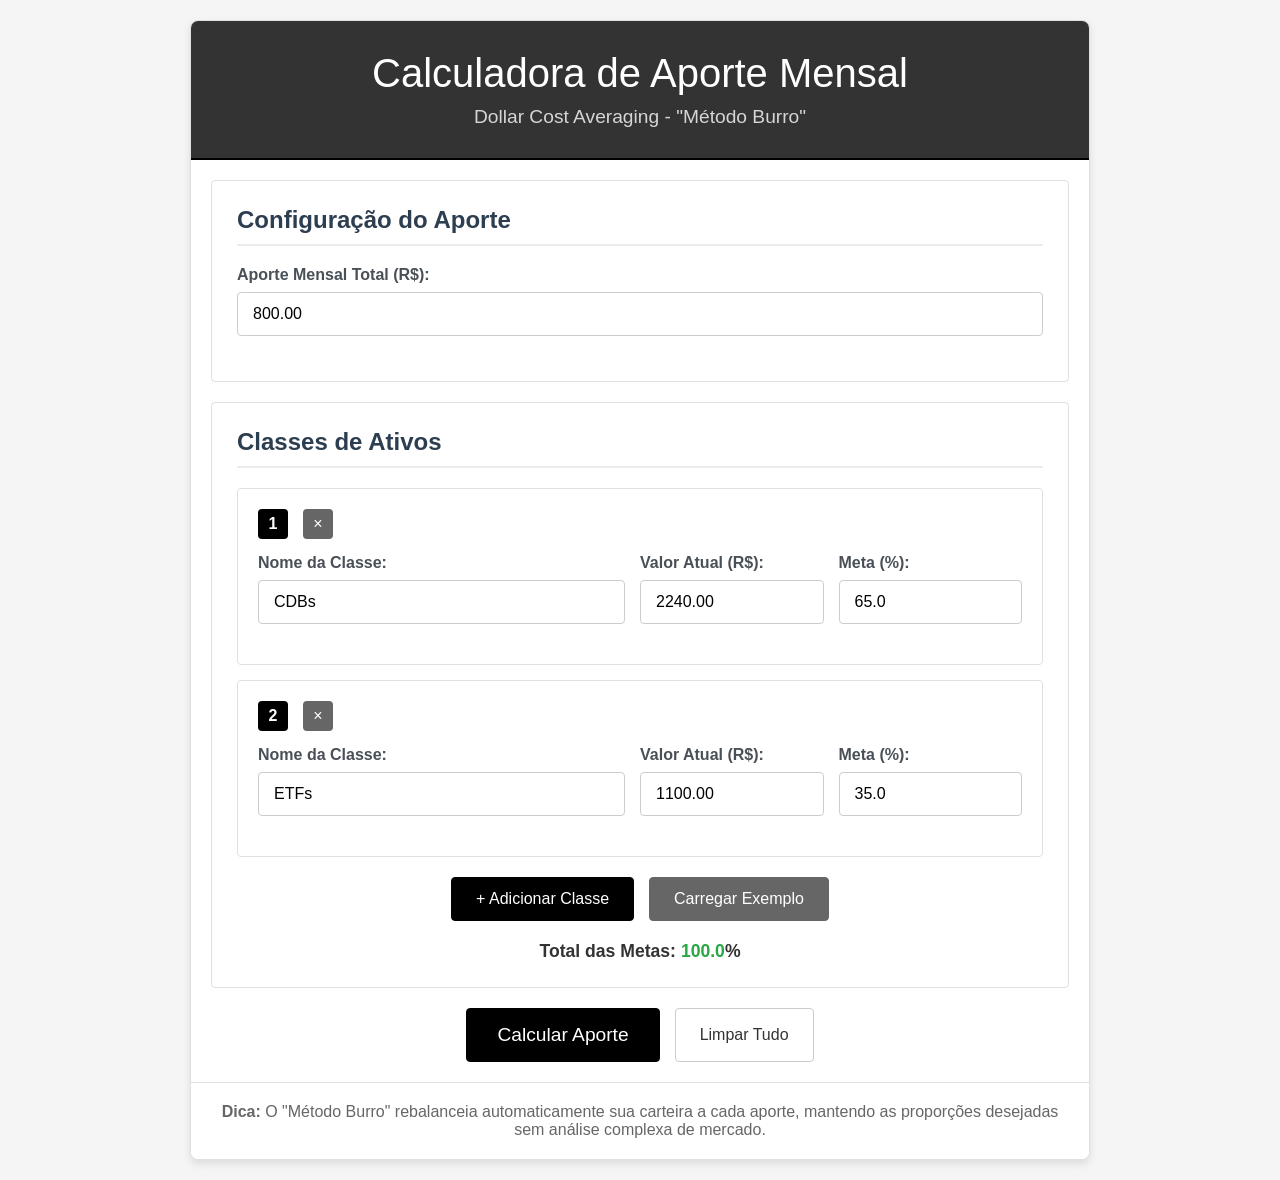
==== docs/index.html @ 35b10c6a "rename folder" ====
<!DOCTYPE html>
<html lang="pt-BR">

<head>
    <meta charset="UTF-8">
    <meta name="viewport" content="width=device-width, initial-scale=1.0">
    <title>Calculadora de Aporte Mensal - Dollar Cost Averaging</title>
    <link rel="stylesheet" href="style.css">
</head>

<body>
    <div class="container">
        <header>
            <h1>Calculadora de Aporte Mensal</h1>
            <p class="subtitle">Dollar Cost Averaging - "Método Burro"</p>
        </header>

        <div class="card">
            <h2>Configuração do Aporte</h2>
            <div class="form-group">
                <label for="aporte-total">Aporte Mensal Total (R$):</label>
                <input type="number" id="aporte-total" min="0" step="0.01" placeholder="800.00">
            </div>
        </div>

        <div class="card">
            <h2>Classes de Ativos</h2>
            <div id="classes-container">
                <!-- Classes serão adicionadas dinamicamente aqui -->
            </div>

            <div class="button-group">
                <button id="add-classe" class="btn btn-primary">+ Adicionar Classe</button>
                <button id="exemplo-preset" class="btn btn-secondary">Carregar Exemplo</button>
            </div>

            <div class="meta-total">
                <strong>Total das Metas: <span id="total-percentual">0.0</span>%</strong>
                <span id="warning-percentual" class="warning hidden">O total deve somar 100%</span>
            </div>
        </div>

        <div class="button-group">
            <button id="calcular" class="btn btn-success btn-large">Calcular Aporte</button>
            <button id="limpar" class="btn btn-danger">Limpar Tudo</button>
        </div>

        <div id="resultado" class="card hidden">
            <h2>Resultado da Análise</h2>

            <div class="resultado-section">
                <h3>Carteira ANTES do Aporte:</h3>
                <div id="carteira-antes"></div>
                <div class="total-patrimonio">
                    <strong>Patrimônio Total: R$ <span id="total-antes">0.00</span></strong>
                </div>
            </div>

            <div class="resultado-section">
                <h3>Recomendação de Aporte:</h3>
                <div id="recomendacao-aporte"></div>
                <div class="total-aporte">
                    <strong>Total Aportado: R$ <span id="total-aporte-calculado">0.00</span></strong>
                </div>
            </div>

            <div class="resultado-section">
                <h3>Carteira DEPOIS do Aporte:</h3>
                <div id="carteira-depois"></div>
                <div class="total-patrimonio">
                    <strong>Novo Patrimônio Total: R$ <span id="total-depois">0.00</span></strong>
                </div>
            </div>
        </div>

        <footer>
            <p><strong>Dica:</strong> O "Método Burro" rebalanceia automaticamente sua carteira a cada aporte,
                mantendo as proporções desejadas sem análise complexa de mercado.</p>
        </footer>
    </div>

    <script src="calculator.js"></script>
</body>

</html>
---- docs/style.css ----
/* Reset e base */
* {
    margin: 0;
    padding: 0;
    box-sizing: border-box;
}

body {
    font-family: 'Segoe UI', Tahoma, Geneva, Verdana, sans-serif;
    background: #f5f5f5;
    min-height: 100vh;
    padding: 20px;
    color: #333;
}

.container {
    max-width: 900px;
    margin: 0 auto;
    background: white;
    border-radius: 8px;
    box-shadow: 0 4px 8px rgba(0, 0, 0, 0.1);
    overflow: hidden;
    border: 1px solid #e0e0e0;
}

/* Header */
header {
    background: #333;
    color: white;
    padding: 30px;
    text-align: center;
    border-bottom: 2px solid #000;
}

header h1 {
    font-size: 2.5em;
    margin-bottom: 10px;
    font-weight: 300;
}

.subtitle {
    font-size: 1.2em;
    opacity: 0.8;
    font-weight: 300;
}

/* Cards */
.card {
    background: #fff;
    margin: 20px;
    padding: 25px;
    border-radius: 4px;
    border: 1px solid #e0e0e0;
}

.card h2 {
    color: #2c3e50;
    margin-bottom: 20px;
    font-size: 1.5em;
    border-bottom: 2px solid #e9ecef;
    padding-bottom: 10px;
}

/* Form elements */
.form-group {
    margin-bottom: 20px;
}

.form-group label {
    display: block;
    margin-bottom: 8px;
    font-weight: 600;
    color: #495057;
}

.form-group input {
    width: 100%;
    padding: 12px 15px;
    border: 1px solid #ccc;
    border-radius: 4px;
    font-size: 1em;
    transition: border-color 0.3s ease;
}

.form-group input:focus {
    outline: none;
    border-color: #000;
    box-shadow: none;
}

/* Classes de ativos */
.classe-item {
    background: white;
    border: 1px solid #e0e0e0;
    border-radius: 4px;
    padding: 20px;
    margin-bottom: 15px;
    position: relative;
}

.classe-item:hover {
    box-shadow: 0 5px 15px rgba(0, 0, 0, 0.1);
}

.classe-header {
    display: flex;
    justify-content: between;
    align-items: center;
    margin-bottom: 15px;
}

.classe-numero {
    background: #000;
    color: white;
    width: 30px;
    height: 30px;
    border-radius: 4px;
    display: flex;
    align-items: center;
    justify-content: center;
    font-weight: bold;
    margin-right: 15px;
}

.remove-classe {
    background: #666;
    color: white;
    border: none;
    border-radius: 4px;
    width: 30px;
    height: 30px;
    cursor: pointer;
    font-size: 16px;
    transition: background-color 0.3s ease;
}

.remove-classe:hover {
    background: #000;
}

.classe-fields {
    display: grid;
    grid-template-columns: 2fr 1fr 1fr;
    gap: 15px;
    align-items: end;
}

/* Buttons */
.btn {
    padding: 12px 24px;
    border: 1px solid #ccc;
    border-radius: 4px;
    font-size: 1em;
    font-weight: 500;
    cursor: pointer;
    transition: all 0.3s ease;
    text-decoration: none;
    display: inline-block;
    text-align: center;
    background: #fff;
    color: #333;
}

.btn-primary {
    background: #000;
    color: white;
    border-color: #000;
}

.btn-primary:hover {
    background: #333;
    border-color: #333;
}

.btn-secondary {
    background: #666;
    color: white;
    border-color: #666;
}

.btn-secondary:hover {
    background: #333;
    border-color: #333;
}

.btn-success {
    background: #000;
    color: white;
    border-color: #000;
}

.btn-success:hover {
    background: #333;
    border-color: #333;
}

.btn-danger {
    background: #fff;
    color: #333;
    border-color: #ccc;
}

.btn-danger:hover {
    background: #f5f5f5;
    border-color: #999;
}

.btn-large {
    font-size: 1.2em;
    padding: 15px 30px;
}

.button-group {
    display: flex;
    gap: 15px;
    justify-content: center;
    margin: 20px 0;
    flex-wrap: wrap;
}

/* Meta total */
.meta-total {
    text-align: center;
    margin-top: 20px;
    font-size: 1.1em;
}

.warning {
    color: #dc3545;
    display: block;
    margin-top: 5px;
}

/* Resultado */
.resultado-section {
    margin-bottom: 30px;
}

.resultado-section h3 {
    color: #2c3e50;
    margin-bottom: 15px;
    font-size: 1.3em;
}

.classe-resultado {
    display: flex;
    justify-content: space-between;
    align-items: center;
    padding: 10px 15px;
    margin-bottom: 8px;
    background: white;
    border-radius: 8px;
    border-left: 4px solid #4CAF50;
}

.classe-resultado.warning {
    border-left-color: #ffc107;
}

.aporte-item {
    display: flex;
    justify-content: space-between;
    align-items: center;
    padding: 12px 15px;
    margin-bottom: 8px;
    background: white;
    border-radius: 8px;
    border-left: 4px solid #007bff;
}

.aporte-item.zero {
    border-left-color: #6c757d;
    opacity: 0.7;
}

.total-patrimonio,
.total-aporte {
    background: #e9ecef;
    padding: 15px;
    border-radius: 8px;
    margin-top: 15px;
    text-align: center;
    font-size: 1.2em;
}

/* Footer */
footer {
    background: #fff;
    padding: 20px;
    text-align: center;
    border-top: 1px solid #e0e0e0;
    color: #666;
}

/* Utility classes */
.hidden {
    display: none !important;
}

.text-center {
    text-align: center;
}

/* Responsive */
@media (max-width: 768px) {
    .container {
        margin: 10px;
        border-radius: 4px;
    }

    .classe-fields {
        grid-template-columns: 1fr;
        gap: 10px;
    }

    .button-group {
        flex-direction: column;
    }

    .classe-resultado,
    .aporte-item {
        flex-direction: column;
        align-items: flex-start;
        gap: 5px;
    }

    header h1 {
        font-size: 2em;
    }

    .card {
        margin: 10px;
        padding: 20px;
    }
}

/* Animações */
@keyframes fadeIn {
    from {
        opacity: 0;
        transform: translateY(20px);
    }

    to {
        opacity: 1;
        transform: translateY(0);
    }
}

.card {
    animation: fadeIn 0.5s ease-out;
}

/* Status indicators */
.status-ok {
    color: #28a745;
    font-weight: bold;
}

.status-warning {
    color: #ffc107;
    font-weight: bold;
}

.status-error {
    color: #dc3545;
    font-weight: bold;
}
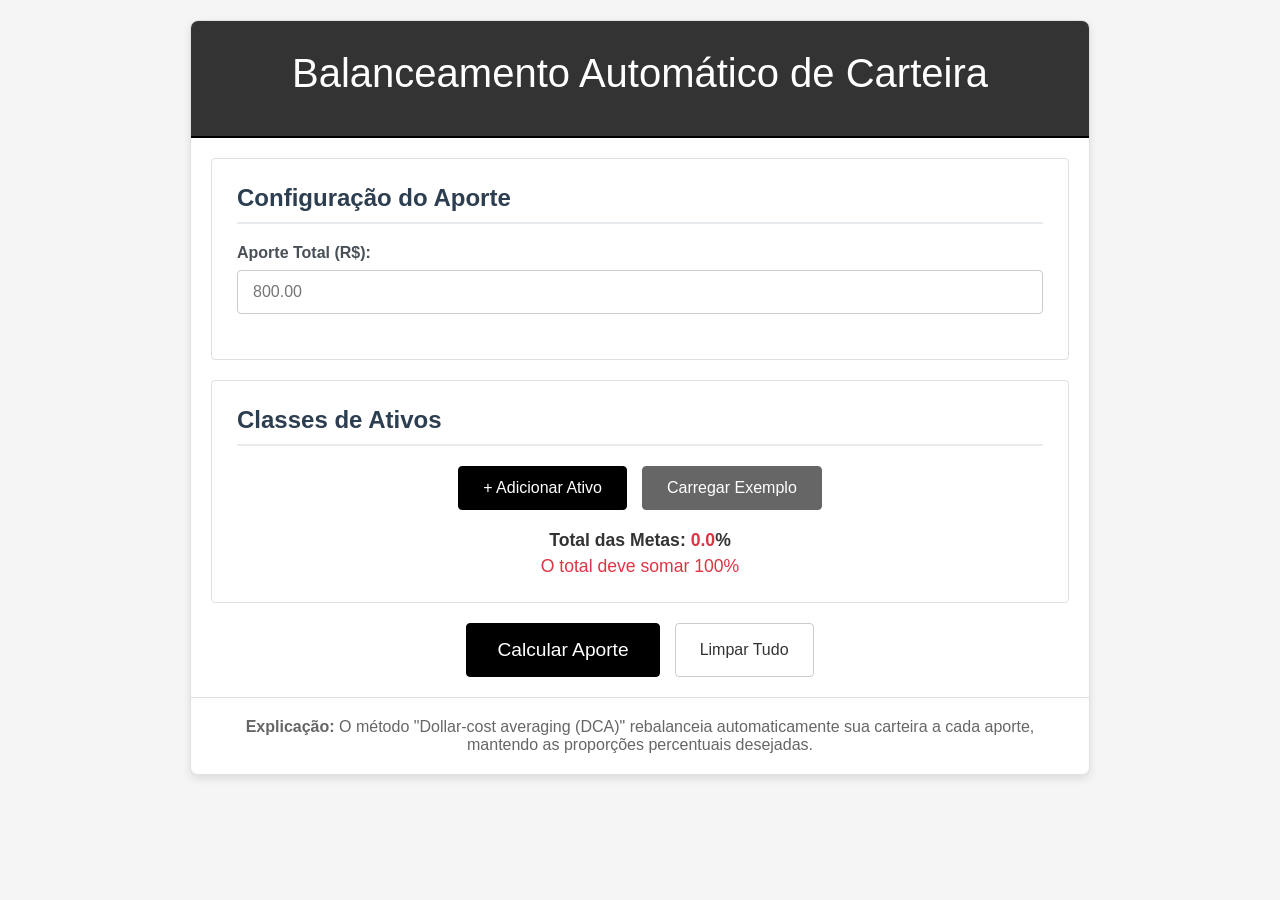
==== commit 380a2db6: "Update terminology in calculator and index files for consistency" ====
--- a/docs/index.html
+++ b/docs/index.html
@@ -4,21 +4,20 @@
 <head>
     <meta charset="UTF-8">
     <meta name="viewport" content="width=device-width, initial-scale=1.0">
-    <title>Calculadora de Aporte Mensal - Dollar Cost Averaging</title>
+    <title>Balanceamento Automático de Carteira</title>
     <link rel="stylesheet" href="style.css">
 </head>
 
 <body>
     <div class="container">
         <header>
-            <h1>Calculadora de Aporte Mensal</h1>
-            <p class="subtitle">Dollar Cost Averaging - "Método Burro"</p>
+            <h1>Balanceamento Automático de Carteira</h1>
         </header>
 
         <div class="card">
             <h2>Configuração do Aporte</h2>
             <div class="form-group">
-                <label for="aporte-total">Aporte Mensal Total (R$):</label>
+                <label for="aporte-total">Aporte Total (R$):</label>
                 <input type="number" id="aporte-total" min="0" step="0.01" placeholder="800.00">
             </div>
         </div>
@@ -30,7 +29,7 @@
             </div>
 
             <div class="button-group">
-                <button id="add-classe" class="btn btn-primary">+ Adicionar Classe</button>
+                <button id="add-classe" class="btn btn-primary">+ Adicionar Ativo</button>
                 <button id="exemplo-preset" class="btn btn-secondary">Carregar Exemplo</button>
             </div>
 
@@ -74,8 +73,8 @@
         </div>
 
         <footer>
-            <p><strong>Dica:</strong> O "Método Burro" rebalanceia automaticamente sua carteira a cada aporte,
-                mantendo as proporções desejadas sem análise complexa de mercado.</p>
+            <p><strong>Explicação:</strong> O método "Dollar-cost averaging (DCA)" rebalanceia automaticamente sua carteira a cada aporte,
+                mantendo as proporções percentuais desejadas.</p>
         </footer>
     </div>
 
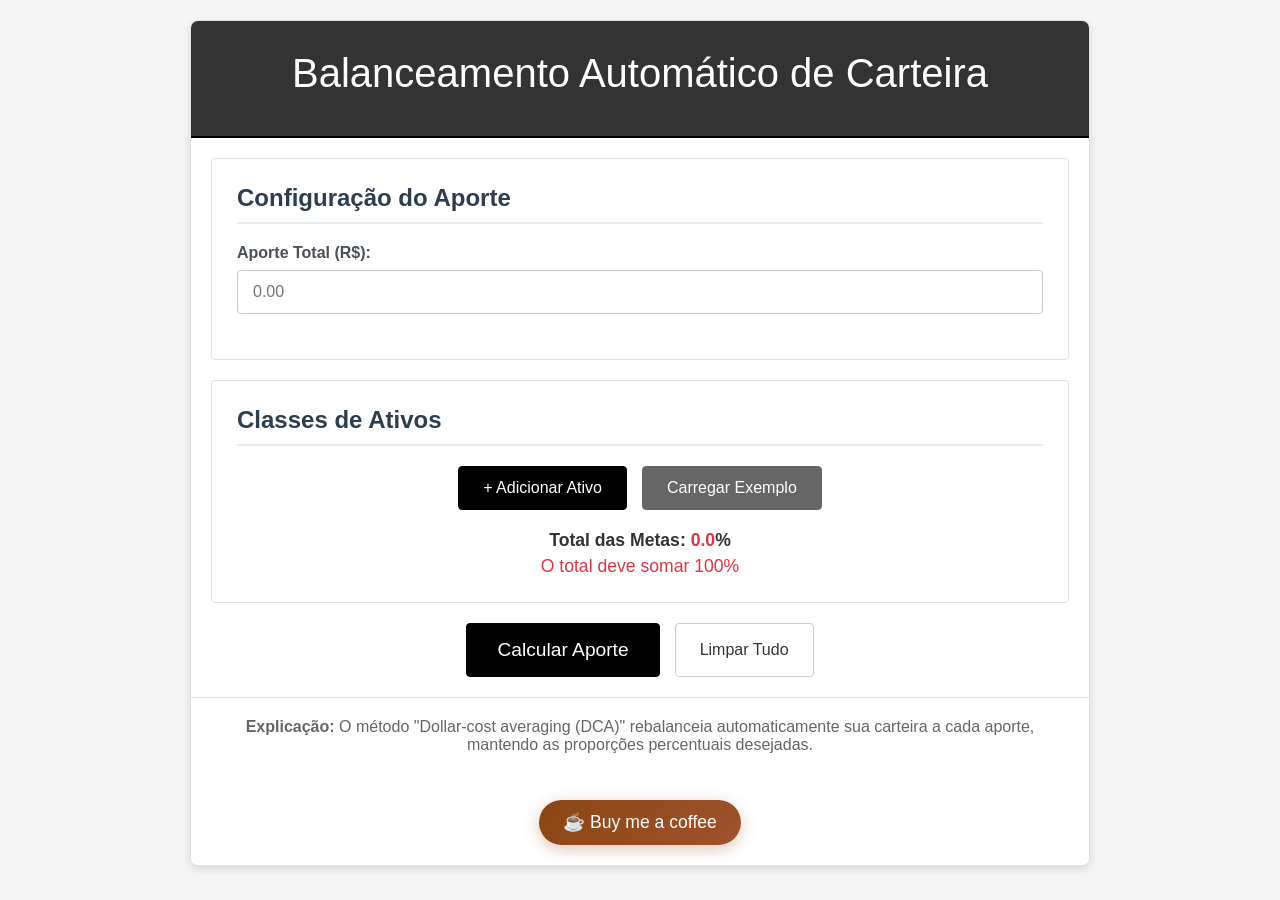
==== commit 67574819: "add buy me a coffee button" ====
--- a/docs/index.html
+++ b/docs/index.html
@@ -5,6 +5,7 @@
     <meta charset="UTF-8">
     <meta name="viewport" content="width=device-width, initial-scale=1.0">
     <title>Balanceamento Automático de Carteira</title>
+    <link rel="icon" type="image/x-icon" href="invest.ico">
     <link rel="stylesheet" href="style.css">
 </head>
 
@@ -18,7 +19,7 @@
             <h2>Configuração do Aporte</h2>
             <div class="form-group">
                 <label for="aporte-total">Aporte Total (R$):</label>
-                <input type="number" id="aporte-total" min="0" step="0.01" placeholder="800.00">
+                <input type="number" id="aporte-total" min="0" step="0.01" placeholder="0.00">
             </div>
         </div>
 
@@ -73,9 +74,32 @@
         </div>
 
         <footer>
-            <p><strong>Explicação:</strong> O método "Dollar-cost averaging (DCA)" rebalanceia automaticamente sua carteira a cada aporte,
+            <p><strong>Explicação:</strong> O método "Dollar-cost averaging (DCA)" rebalanceia automaticamente sua
+                carteira a cada aporte,
                 mantendo as proporções percentuais desejadas.</p>
+
+            <div class="coffee-section">
+                <button id="coffee-btn" class="btn btn-coffee">☕ Buy me a coffee</button>
+            </div>
         </footer>
+    </div>
+
+    <!-- Modal PIX -->
+    <div id="pix-modal" class="modal hidden">
+        <div class="modal-content">
+            <div class="modal-header">
+                <h3>☕ Obrigado pelo apoio!</h3>
+                <button class="modal-close" id="close-modal">&times;</button>
+            </div>
+            <div class="modal-body">
+                <p>Se este projeto te ajudou, considere fazer uma doação via PIX:</p>
+                <div class="pix-container">
+                    <div class="pix-key" id="pix-key">5076a610-5386-444b-b8be-851f63302595</div>
+                    <button id="copy-pix" class="btn btn-primary">📋 Copiar Chave PIX</button>
+                </div>
+                <p class="pix-note">Qualquer valor é muito bem-vindo! 🙏</p>
+            </div>
+        </div>
     </div>
 
     <script src="calculator.js"></script>
--- a/docs/style.css
+++ b/docs/style.css
@@ -365,4 +365,165 @@
 .status-error {
     color: #dc3545;
     font-weight: bold;
+}
+
+/* Coffee Button */
+.coffee-section {
+    margin-top: 25px;
+    padding-top: 20px;
+    border-top: 1px solid rgba(255, 255, 255, 0.2);
+}
+
+.btn-coffee {
+    background: linear-gradient(135deg, #8B4513, #A0522D);
+    color: white;
+    font-size: 1.1em;
+    padding: 12px 24px;
+    border-radius: 25px;
+    border: none;
+    cursor: pointer;
+    transition: all 0.3s ease;
+    box-shadow: 0 4px 15px rgba(139, 69, 19, 0.3);
+    position: relative;
+    overflow: hidden;
+}
+
+.btn-coffee:hover {
+    transform: translateY(-2px);
+    box-shadow: 0 6px 20px rgba(139, 69, 19, 0.4);
+    background: linear-gradient(135deg, #A0522D, #8B4513);
+}
+
+.btn-coffee::before {
+    content: '';
+    position: absolute;
+    top: 0;
+    left: -100%;
+    width: 100%;
+    height: 100%;
+    background: linear-gradient(90deg, transparent, rgba(255, 255, 255, 0.2), transparent);
+    transition: left 0.5s;
+}
+
+.btn-coffee:hover::before {
+    left: 100%;
+}
+
+/* Modal */
+.modal {
+    position: fixed;
+    top: 0;
+    left: 0;
+    width: 100%;
+    height: 100%;
+    background: rgba(0, 0, 0, 0.8);
+    backdrop-filter: blur(5px);
+    display: flex;
+    justify-content: center;
+    align-items: center;
+    z-index: 1000;
+    transition: opacity 0.3s ease;
+}
+
+.modal.hidden {
+    display: none;
+}
+
+.modal-content {
+    background: white;
+    border-radius: 20px;
+    max-width: 500px;
+    width: 90%;
+    max-height: 90vh;
+    overflow: auto;
+    box-shadow: 0 20px 40px rgba(0, 0, 0, 0.3);
+    animation: modalSlideIn 0.3s ease-out;
+}
+
+@keyframes modalSlideIn {
+    from {
+        transform: scale(0.7) translateY(-50px);
+        opacity: 0;
+    }
+
+    to {
+        transform: scale(1) translateY(0);
+        opacity: 1;
+    }
+}
+
+.modal-header {
+    padding: 25px 30px 15px;
+    border-bottom: 1px solid #eee;
+    display: flex;
+    justify-content: space-between;
+    align-items: center;
+}
+
+.modal-header h3 {
+    margin: 0;
+    color: #2c3e50;
+    font-size: 1.4em;
+}
+
+.modal-close {
+    background: none;
+    border: none;
+    font-size: 24px;
+    cursor: pointer;
+    color: #999;
+    transition: color 0.3s ease;
+    width: 30px;
+    height: 30px;
+    display: flex;
+    align-items: center;
+    justify-content: center;
+}
+
+.modal-close:hover {
+    color: #e74c3c;
+}
+
+.modal-body {
+    padding: 25px 30px 30px;
+    text-align: center;
+}
+
+.modal-body p {
+    margin-bottom: 20px;
+    color: #666;
+    line-height: 1.6;
+}
+
+.pix-container {
+    background: #f8f9fa;
+    border-radius: 15px;
+    padding: 25px;
+    margin: 20px 0;
+    border: 2px dashed #3498db;
+}
+
+.pix-key {
+    background: white;
+    padding: 15px;
+    border-radius: 10px;
+    border: 1px solid #ddd;
+    font-family: 'Courier New', monospace;
+    font-size: 0.9em;
+    color: #2c3e50;
+    margin-bottom: 15px;
+    word-break: break-all;
+    user-select: all;
+    cursor: pointer;
+    transition: background-color 0.3s ease;
+}
+
+.pix-key:hover {
+    background: #f0f8ff;
+}
+
+.pix-note {
+    font-size: 0.9em;
+    color: #888;
+    font-style: italic;
 }
